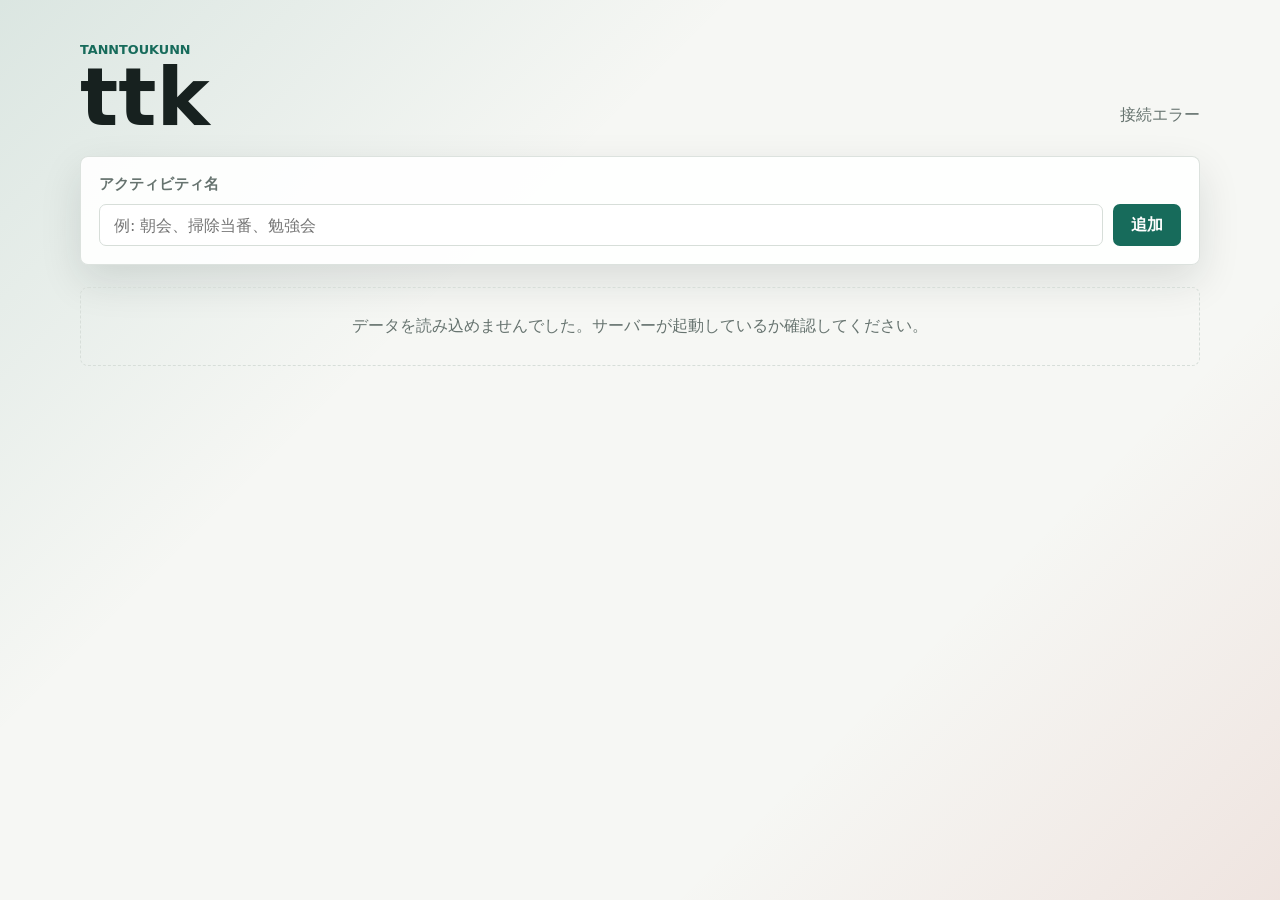
==== app/index.html @ 12cf436b "テキスト入力検証を追加" ====
<!doctype html>
<html lang="ja">
  <head>
    <meta charset="utf-8">
    <meta name="viewport" content="width=device-width, initial-scale=1">
    <title>ttk - 担当君</title>
    <link rel="stylesheet" href="styles.css">
  </head>
  <body>
    <main class="app-shell">
      <section class="workspace" aria-labelledby="app-title">
        <header class="topbar">
          <div>
            <p class="eyebrow">TannTouKunn</p>
            <h1 id="app-title">ttk</h1>
          </div>
          <p class="summary" id="summaryText">アクティビティ 0件</p>
        </header>

        <form class="create-form" id="activityForm">
          <label for="activityName">アクティビティ名</label>
          <div class="input-row">
            <input id="activityName" name="activityName" type="text" placeholder="例: 朝会、掃除当番、勉強会" autocomplete="off" maxlength="144" required>
            <button type="submit">追加</button>
          </div>
        </form>

        <section class="activity-list" id="activityList" aria-label="アクティビティ一覧"></section>
      </section>
    </main>

    <template id="activityTemplate">
      <article class="activity-card">
        <div class="activity-header">
          <div>
            <h2 class="activity-title"></h2>
            <p class="activity-meta"></p>
          </div>
          <button class="icon-button danger activity-delete" type="button" aria-label="アクティビティを削除">削除</button>
        </div>

        <section class="assignment-panel" aria-label="今日の担当表">
          <div class="panel-title">
            <h3>今日の担当</h3>
            <span class="assignment-date"></span>
          </div>
          <div class="assignment-table-wrap"></div>
          <p class="assignment-empty">役割とメンバーを追加すると表が表示されます。</p>
        </section>

        <div class="setup-panels">
          <section class="panel">
            <div class="panel-title">
              <h3>役割</h3>
              <span class="count role-count">0</span>
            </div>
            <form class="mini-form role-form">
              <input type="text" name="roleName" placeholder="例: 司会、記録、発表" autocomplete="off" maxlength="144" required>
              <button type="submit">追加</button>
            </form>
            <ul class="chip-list role-list"></ul>
          </section>

          <section class="panel">
            <div class="panel-title">
              <h3>メンバー</h3>
              <span class="count member-count">0</span>
            </div>
            <form class="mini-form member-form">
              <input type="text" name="memberName" placeholder="例: 田中、佐藤、山田" autocomplete="off" maxlength="144" required>
              <input type="email" name="memberEmail" placeholder="例: tanaka@example.com" autocomplete="email" maxlength="144" required>
              <button type="submit">追加</button>
            </form>
            <ul class="chip-list member-list"></ul>
          </section>
        </div>
      </article>
    </template>

    <script src="app.js"></script>
  </body>
</html>
---- app/styles.css ----
:root {
  color-scheme: light;
  --bg: #f6f7f4;
  --surface: #ffffff;
  --surface-soft: #f0f4f3;
  --text: #17211f;
  --muted: #66736f;
  --line: #d7ded9;
  --primary: #176b5b;
  --primary-strong: #0d4d41;
  --danger: #b23b3b;
  --danger-soft: #f8e8e6;
  --shadow: 0 16px 42px rgba(18, 35, 31, 0.12);
}

* {
  box-sizing: border-box;
}

body {
  margin: 0;
  min-height: 100vh;
  background:
    linear-gradient(135deg, rgba(23, 107, 91, 0.12), transparent 34%),
    linear-gradient(315deg, rgba(180, 75, 60, 0.11), transparent 28%),
    var(--bg);
  color: var(--text);
  font-family: system-ui, -apple-system, BlinkMacSystemFont, "Segoe UI", sans-serif;
}

button,
input {
  font: inherit;
}

button {
  border: 0;
  border-radius: 7px;
  background: var(--primary);
  color: #fff;
  cursor: pointer;
  font-weight: 700;
  min-height: 42px;
  padding: 0 18px;
}

button:hover {
  background: var(--primary-strong);
}

input {
  width: 100%;
  min-height: 42px;
  border: 1px solid var(--line);
  border-radius: 7px;
  background: #fff;
  color: var(--text);
  padding: 0 14px;
}

input:focus {
  border-color: var(--primary);
  box-shadow: 0 0 0 3px rgba(23, 107, 91, 0.14);
  outline: 0;
}

.app-shell {
  width: min(1120px, calc(100% - 32px));
  margin: 0 auto;
  padding: 42px 0;
}

.workspace {
  display: grid;
  gap: 22px;
}

.topbar {
  display: flex;
  align-items: end;
  justify-content: space-between;
  gap: 18px;
}

.eyebrow {
  color: var(--primary);
  font-size: 0.8rem;
  font-weight: 800;
  letter-spacing: 0;
  margin: 0 0 5px;
  text-transform: uppercase;
}

h1,
h2,
h3,
p {
  margin-top: 0;
}

h1 {
  font-size: clamp(2.6rem, 7vw, 5rem);
  line-height: 0.9;
  margin-bottom: 0;
}

.summary {
  color: var(--muted);
  margin-bottom: 8px;
}

.create-form,
.activity-card {
  background: rgba(255, 255, 255, 0.9);
  border: 1px solid rgba(215, 222, 217, 0.86);
  border-radius: 8px;
  box-shadow: var(--shadow);
}

.create-form {
  display: grid;
  gap: 10px;
  padding: 18px;
}

.create-form label {
  color: var(--muted);
  font-size: 0.92rem;
  font-weight: 700;
}

.input-row,
.mini-form {
  display: grid;
  grid-template-columns: 1fr auto;
  gap: 10px;
}

.member-form {
  grid-template-columns: minmax(0, 0.85fr) minmax(0, 1.15fr) auto;
}

.activity-list {
  display: grid;
  gap: 16px;
}

.empty {
  border: 1px dashed var(--line);
  border-radius: 8px;
  color: var(--muted);
  padding: 28px;
  text-align: center;
}

.activity-card {
  padding: 18px;
}

.activity-header {
  display: flex;
  align-items: start;
  justify-content: space-between;
  gap: 18px;
  margin-bottom: 18px;
}

.activity-title {
  font-size: 1.35rem;
  margin-bottom: 4px;
}

.activity-meta {
  color: var(--muted);
  margin-bottom: 0;
}

.icon-button.danger {
  background: var(--danger-soft);
  color: var(--danger);
}

.icon-button.danger:hover {
  background: #f2d1cd;
}

.setup-panels {
  display: grid;
  grid-template-columns: repeat(2, minmax(0, 1fr));
  gap: 14px;
}

.assignment-panel,
.panel {
  background: var(--surface-soft);
  border: 1px solid var(--line);
  border-radius: 8px;
  display: grid;
  gap: 12px;
  padding: 14px;
}

.assignment-panel {
  margin-bottom: 14px;
}

.panel-title {
  align-items: center;
  display: flex;
  justify-content: space-between;
}

.panel-title h3 {
  font-size: 1rem;
  margin-bottom: 0;
}

.count {
  align-items: center;
  background: #fff;
  border: 1px solid var(--line);
  border-radius: 999px;
  color: var(--muted);
  display: inline-flex;
  font-size: 0.82rem;
  font-weight: 800;
  justify-content: center;
  min-width: 30px;
  padding: 3px 9px;
}

.assignment-date {
  color: var(--muted);
  font-size: 0.86rem;
  font-weight: 800;
}

.assignment-table-wrap {
  overflow-x: auto;
  padding-bottom: 2px;
}

.assignment-table {
  border-collapse: separate;
  border-spacing: 0;
  min-width: 100%;
  table-layout: fixed;
}

.assignment-table th,
.assignment-table td {
  border-bottom: 1px solid var(--line);
  border-right: 1px solid var(--line);
  min-width: 108px;
  padding: 0;
  text-align: center;
  vertical-align: middle;
}

.assignment-table th:first-child {
  min-width: 132px;
}

.assignment-table thead th {
  background: #fff;
  color: var(--text);
  font-size: 0.9rem;
  font-weight: 800;
  height: 46px;
  overflow-wrap: anywhere;
  padding: 8px 10px;
}

.assignment-table tbody th {
  background: #fff;
  color: var(--text);
  font-size: 0.92rem;
  font-weight: 800;
  overflow-wrap: anywhere;
  padding: 8px 10px;
  text-align: left;
}

.assignment-table thead th:first-child {
  border-top-left-radius: 7px;
}

.assignment-table thead th:last-child {
  border-top-right-radius: 7px;
}

.assignment-table tr:last-child th,
.assignment-table tr:last-child td {
  border-bottom: 0;
}

.assignment-cell {
  align-items: center;
  background: transparent;
  border-radius: 0;
  color: var(--primary);
  display: inline-flex;
  font-size: 1.35rem;
  font-weight: 900;
  height: 46px;
  justify-content: center;
  min-height: 46px;
  padding: 0;
  width: 100%;
}

.assignment-cell:hover {
  background: rgba(23, 107, 91, 0.08);
  color: var(--primary-strong);
}

.assignment-cell[aria-pressed="true"] {
  background: rgba(23, 107, 91, 0.13);
}

.assignment-empty {
  border: 1px dashed var(--line);
  border-radius: 8px;
  color: var(--muted);
  margin: 0;
  padding: 18px;
  text-align: center;
}

.chip-list {
  display: flex;
  flex-wrap: wrap;
  gap: 8px;
  list-style: none;
  margin: 0;
  min-height: 34px;
  padding: 0;
}

.chip {
  align-items: center;
  background: #fff;
  border: 1px solid var(--line);
  border-radius: 999px;
  display: inline-flex;
  gap: 8px;
  max-width: 100%;
  min-height: 32px;
  padding: 4px 5px 4px 12px;
}

.chip-label {
  display: grid;
  gap: 1px;
}

.chip-label,
.chip span {
  overflow-wrap: anywhere;
}

.chip-label small {
  color: var(--muted);
  font-size: 0.74rem;
  font-weight: 600;
}

.chip button {
  align-items: center;
  background: transparent;
  border-radius: 999px;
  color: var(--danger);
  display: inline-flex;
  font-size: 1rem;
  height: 24px;
  justify-content: center;
  min-height: 24px;
  padding: 0;
  width: 24px;
}

.chip button:hover {
  background: var(--danger-soft);
}

@media (max-width: 720px) {
  .app-shell {
    width: min(100% - 20px, 1120px);
    padding: 24px 0;
  }

  .topbar,
  .activity-header {
    align-items: stretch;
    flex-direction: column;
  }

  .input-row,
  .mini-form,
  .member-form,
  .setup-panels {
    grid-template-columns: 1fr;
  }

  button {
    width: 100%;
  }

  .assignment-cell {
    width: 100%;
  }

  .chip button {
    width: 24px;
  }
}
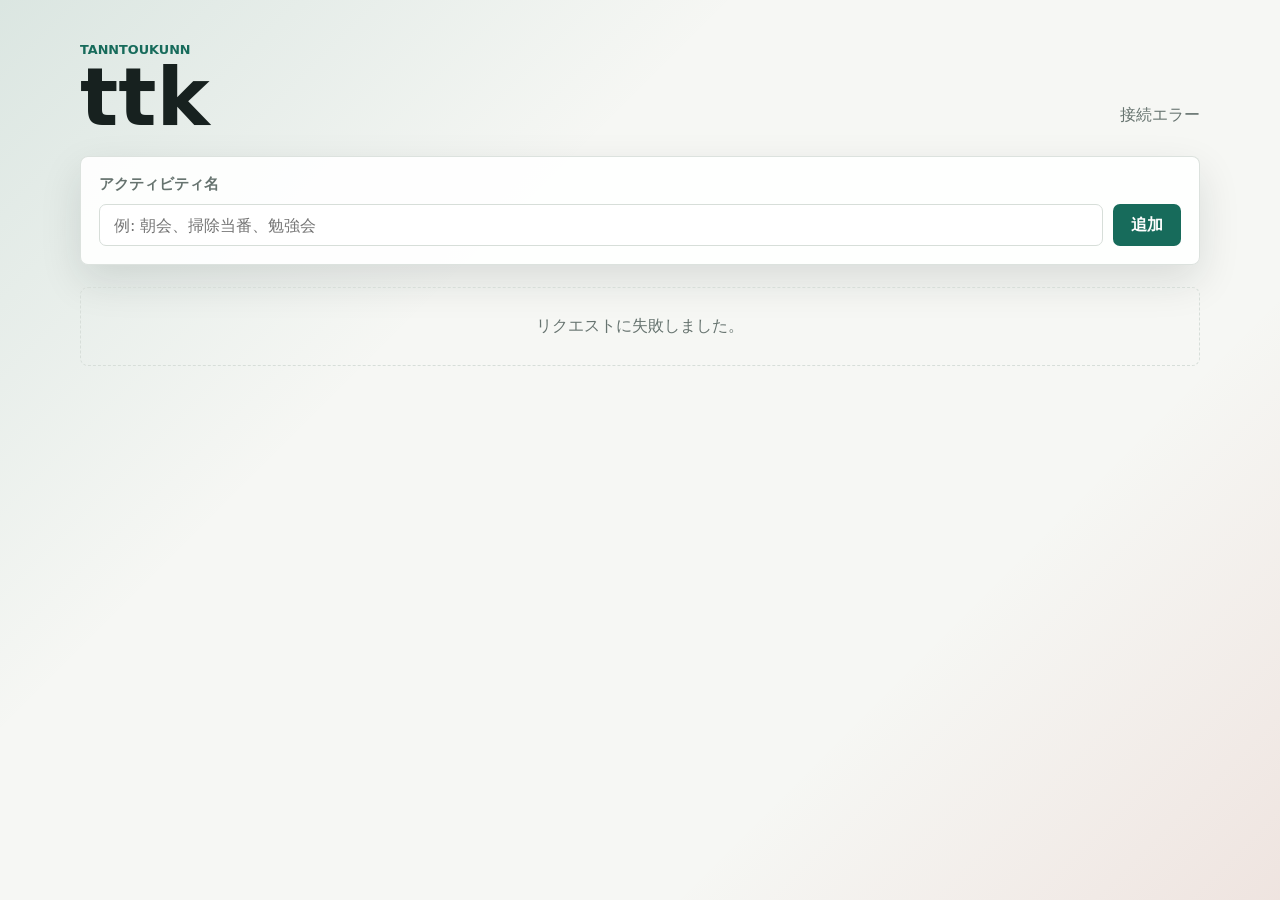
==== commit 2a4db71a: "エラーメッセージ表示を追加" ====
--- a/app/index.html
+++ b/app/index.html
@@ -24,6 +24,7 @@
             <button type="submit">追加</button>
           </div>
         </form>
+        <p class="error-message" id="errorMessage" role="alert" hidden></p>
 
         <section class="activity-list" id="activityList" aria-label="アクティビティ一覧"></section>
       </section>
@@ -41,8 +42,14 @@
 
         <section class="assignment-panel" aria-label="今日の担当表">
           <div class="panel-title">
-            <h3>今日の担当</h3>
+            <h3>担当</h3>
             <span class="assignment-date"></span>
+          </div>
+          <div class="date-controls">
+            <button class="date-previous" type="button">前日</button>
+            <button class="date-today" type="button">今日</button>
+            <button class="date-next" type="button">翌日</button>
+            <input class="assignment-date-input" type="date" aria-label="担当日">
           </div>
           <div class="assignment-table-wrap"></div>
           <p class="assignment-empty">役割とメンバーを追加すると表が表示されます。</p>
--- a/app/styles.css
+++ b/app/styles.css
@@ -145,6 +145,16 @@
   gap: 16px;
 }
 
+.error-message {
+  background: var(--danger-soft);
+  border: 1px solid #e8b8b3;
+  border-radius: 8px;
+  color: var(--danger);
+  font-weight: 700;
+  margin: -8px 0 0;
+  padding: 12px 14px;
+}
+
 .empty {
   border: 1px dashed var(--line);
   border-radius: 8px;
@@ -233,6 +243,29 @@
   color: var(--muted);
   font-size: 0.86rem;
   font-weight: 800;
+}
+
+.date-controls {
+  display: grid;
+  gap: 10px;
+  grid-template-columns: repeat(3, auto) minmax(160px, 1fr);
+}
+
+.date-controls button {
+  background: #fff;
+  border: 1px solid var(--line);
+  color: var(--text);
+  min-height: 38px;
+  padding: 0 14px;
+}
+
+.date-controls button:hover {
+  background: rgba(23, 107, 91, 0.08);
+  color: var(--primary-strong);
+}
+
+.date-controls input {
+  min-height: 38px;
 }
 
 .assignment-table-wrap {
@@ -398,6 +431,7 @@
   .input-row,
   .mini-form,
   .member-form,
+  .date-controls,
   .setup-panels {
     grid-template-columns: 1fr;
   }
